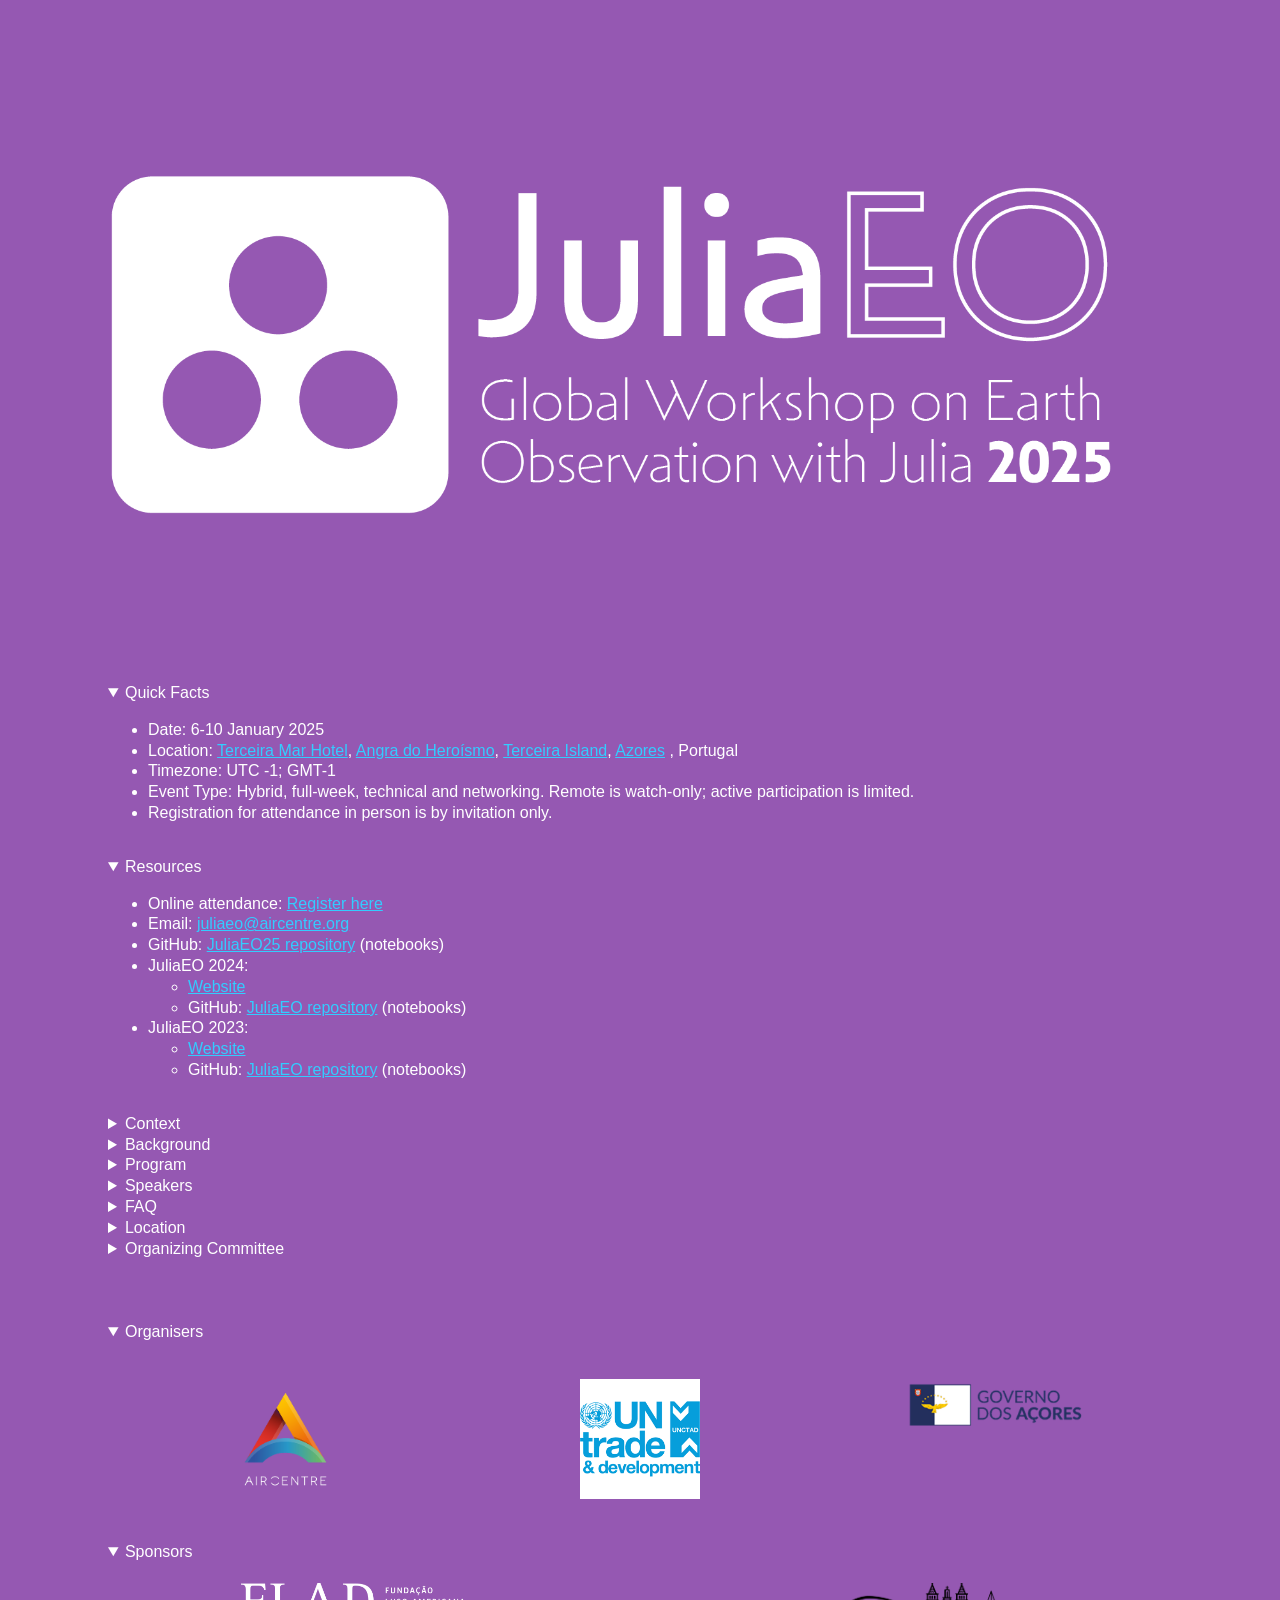
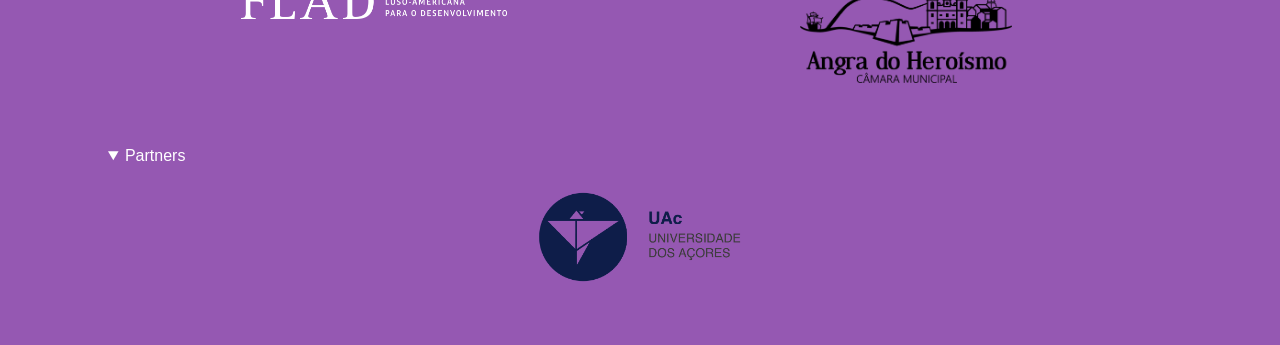
==== index.html @ 6df841ad "day1" ====
<!doctype html>
<html class="no-js" lang="">

<head>
    <meta charset="utf-8">
    <title>JuliaEO25</title>
    <meta name="description" content="JuliaEO25 - Global Workshop on Earth Observation With Julia">
    <meta name="viewport" content="width=device-width, initial-scale=1">

    <meta property="og:title" content="JuliaEO25">
    <meta property="og:type" content="">
    <meta property="og:url" content="https://aircentre.github.io/JuliaEO25/">
    <meta property="og:image" content="img/JuliaEOLogoNegativeOpaqueBorder.png">
    <!--
    <link rel="manifest" href="site.webmanifest">
    <link rel="apple-touch-icon" sizes="180x180" href="img/apple-touch-icon.png">
    <link rel="icon" type="image/png" sizes="32x32" href="img/favicon-32x32.png">
    <link rel="icon" type="image/png" sizes="16x16" href="img/favicon-16x16.png">
    <link rel="manifest" href="img/site.webmanifest">
    <link rel="mask-icon" href="img/safari-pinned-tab.svg" color="#355ccf">
    <link rel="shortcut icon" href="img/favicon.ico">
    <meta name="apple-mobile-web-app-title" content="JuliaEO">
    <meta name="application-name" content="JuliaEO">
    <meta name="msapplication-TileColor" content="#2d89ef">
    <meta name="msapplication-config" content="img/browserconfig.xml">
    <meta name="theme-color" content="#ffffff">
-->

<!--
    <link rel="apple-touch-icon" sizes="180x180" href="img/apple-touch-icon.png">
    <link rel="icon" type="image/png" sizes="32x32" href="img/favicon-32x32.png">
    <link rel="icon" type="image/png" sizes="194x194" href="img/favicon-194x194.png">
    <link rel="icon" type="image/png" sizes="192x192" href="img/android-chrome-192x192.png">
    <link rel="icon" type="image/png" sizes="16x16" href="img/favicon-16x16.png">
    <link rel="icon" href="https://aircentre.github.io/JuliaEO25/favicon.ico?v=2">


    <link rel="manifest" href="/site.webmanifest">
    <link rel="mask-icon" href="img/safari-pinned-tab.svg" color="#da532c">
    <meta name="msapplication-TileColor" content="#da532c">
    <meta name="msapplication-TileImage" content="/mstile-144x144.png">
    <meta name="theme-color" content="#ffffff">
-->

    <link rel="icon" type="image/png" href="img/favicon-48x48.png" sizes="48x48" />
    <link rel="icon" type="image/svg+xml" href="img/favicon.svg" />
    <link rel="shortcut icon" href="img/favicon.ico" />
    <link rel="apple-touch-icon" sizes="180x180" href="img/apple-touch-icon.png" />
    <meta name="apple-mobile-web-app-title" content="JuliaEO25" />
    <link rel="manifest" href="img/site.webmanifest" />



    <link rel="preconnect" href="https://fonts.googleapis.com">
    <link rel="preconnect" href="https://fonts.gstatic.com" crossorigin>

    <link href="bootstrap/css/theme.css" rel="stylesheet">
    <link rel="stylesheet" href="style.css">

</head>

<body>

    <article class="card">
        <div class="card__img" aria-label="JuliaEO" style="background-image: url(img/logo-juliaeo-25.png)"></div>
        <div class="card__content">
        </div>
    </article>

    <details open>
        <summary>
            Quick Facts
        </summary>
        <p>
        <div id="quickfacts" class="section level2">
            <ul>
                <li>Date: 6-10 January 2025</li>
                <li>Location: <a href="https://www.bensaudehotels.com/en/terceiramarhotel">Terceira Mar Hotel</a>,
                    <a href="https://www.exploreterceiraisland.com/en/roteiro/angra-today-and-in-bygone-days/">Angra do Heroísmo</a>,
                    <a href="https://exploreterceira.com">Terceira Island</a>,
                    <a href="https://en.wikipedia.org/wiki/Azores">Azores</a> , Portugal<br /></li>
                <li>Timezone: UTC -1; GMT-1</li>
                <li>Event Type: Hybrid, full-week, technical and networking. Remote is watch-only; active participation
                    is limited.</li>
                <li>Registration for attendance in person is by invitation only.</li>
            </ul>

            <hr>
        </div>
    </details>

    <details open>
        <summary>
            Resources
        </summary>
        <p>
        <div id="resources" class="section level2">
            <ul>
                <li>Online attendance: <a href="https://us02web.zoom.us/webinar/register/WN_Sdzvo_aNT9mdOlnKNWZfIA#/registration">Register here</a></li>
                <li>Email: <a href="mailto:juliaeo@aircentre.org" class="email">juliaeo@aircentre.org</a></li>
                <!--
                <li>Slack channel: <a href="https://julialang.slack.com/">julialang.slack.com</a>
                    juliaeo (Channel ID: juliaeo )</li>
                    -->
                <li>GitHub: <a href="https://github.com/AIRCentre/JuliaEO25/">JuliaEO25 repository</a> (notebooks)</li>
                <li>JuliaEO 2024: </li>
                <ul>
                    <li><a href="https://aircentre.github.io/JuliaEO24/">Website</a></li>
                    <li>GitHub: <a href="https://github.com/AIRCentre/JuliaEO24/">JuliaEO repository</a> (notebooks)
                    </li>
                </ul>

                <li>JuliaEO 2023: </li>
                <ul>
                    <li><a href="https://aircentre.github.io/JuliaEO/">Website</a></li>
                    <li>GitHub: <a href="https://github.com/AIRCentre/JuliaEO/">JuliaEO repository</a> (notebooks)
                    </li>
                </ul>
            <!--
                <li>Datasets: <a
                    href="https:">Google Drive</a>
                (Please download before the workshop)</li>


                <li>
                    <div><a href="https://calendar.google.com/calendar/u/0?cid=Y181OGQ3NmUzMzAwNzkzN2JkYzg4ZDVhNmZjZjMyMTBjY2RjNmFhYzNjODM4NTJlOWRmYTE5NzQwOTRmMmQ2YjU0QGdyb3VwLmNhbGVuZGFyLmdvb2dsZS5jb20"
                            target="_blank" rel="noopener noreferrer">Subscribe to the workshop calendar</a></div> 
                </li> 
            -->
            </ul>
            <hr>
        </div>
    </details>

    <details close>
        <summary>
            Context
        </summary>
        <p>
        <div id="context" class="section level2">
            <p>
                The training workshop jointly organized by the Atlantic International Research Centre (AIR Centre) and
                the United Nations Conference on Trade (UNCTAD) and Development aims at developing the computer
                programming skills of those working on Earth Observation, including the members of the <a
                    href="https://www.aircentre.org"></a> and other laboratories.</p>

            <p>To stimulate collaboration beyond the training, the workshop is in
                person (full week). However, due to the high level of interest, remote participation is also possible.
                Remote participants will be able to watch the sessions live. Remote active participation is possible
                but limited to text chat.
            </p>
            <p>The topics covered include acquisition, processing, visualisation,
                and classification of Earth Observation data, using the <a href="https://julialang.org/">Julia
                    programming
                    language</a>.</p>
            <p>The training workshop will emphasize practical activities including
                the use of datasets, libraries/packages, automated workflows,
                Artificial Intelligence (AI), and classification algorithms.
                Theory-oriented sessions will introduce the concepts and hands-on
                activities.</p>
            </p>
    </details>
    <details close>
        <summary>
            Background
        </summary>
        <p>
            </div>
        <div id="background" class="section level2">
            <p>The open-source Julia language is relatively recent. It was created
                at the <a href="https://www.mit.edu">Massachusetts Institute of
                    Technology (MIT)</a>, first released in 2012, and reached the v1.0
                milestone in 2018. Julia has a vocation for high-performance scientific
                computing, making it today’s ideal choice to work on resource-intensive
                datasets such as the Earth Observation ones.</p>
            <p>Mutual benefits expected to arise from the collaboration of the AIR
                Centre and the Julia community include:</p>
            <ul>
                <li>Capacity building for invited institutions.</li>
                <li>Create collaboration opportunities between the participants and
                    speakers.</li>
                <li>Create the potential to extend the Portuguese contribution to the
                    scientific community.</li>
                <li>Bringing together the two communities around Julia: developers and
                    end-users.</li>
                <li>Opening new avenues for collaboration on both software and
                    science.</li>
                <li>Contributing to strengthening the open source / science
                    community.</li>
                <li>Creating an axis of collaboration to study the Azores region using
                    Earth Observation, numerical models, and data products.</li>
                <li>Finding new prospective contributors to Julia packages; helping
                    developers build up their user community; identifying needs and desired
                    new features.</li>
                <li>Providing additional exposure for the products and activity of the
                    AIR Centre; via US and EU growing Julia communities.</li>
            </ul>
            </p>
    </details>
    <details close>
        <summary>
            Program
        </summary>
        <p>
            </div>
        <div id="program" class="section level2">
            <p>The workshop will encompass different levels of expertise, from
                beginner to advanced, with a focus on Earth Observation concepts and
                programming skills.</p>
                <ul>
                <li>
                    <p><b>Plenary sessions</b> - Cross-disciplinary training
                        focused on theory and high-level concepts. These include the
                        presentation of novel EO datasets i.e. satellite data, ocean models, and
                        model products; processing &amp; visualization techniques as well as
                        available tools and packages. The first goal is to learn about new
                        datasets and sources, libraries, packages, techniques, and
                        implementation details. A secondary aim of this module is to identify
                        gaps in the EO domain and opportunities to close those gaps using the
                        Julia programming language.</p>
                </li>
                <li>
                    <p><b>Hands-on sessions</b> - The modules will focus on
                        concrete goals in data acquisition, processing &amp; visualization
                        techniques for example. They are designed to bridge between concepts and
                        real-life applications through extended tutorials. Participants will get an
                        introduction, through these tutorials, to performing common geospatial
                        tasks using Julia geospatial tools and common geospatial libraries and
                        packages.</p>
                </li>
                <li>
                    <p><b>Hackathons</b> - Session that brings together
                        Julia developers to enhance
                        collaboration on EO applications and software development. The goal is
                        to organize the last module of the day in the common room and enable
                        everyone to work on intermediate &amp; advanced level aspects according
                        to their specific interests.</p>
                </li>
                <li>
                    <p><b>Expert hour</b> - Experts remain in the room for informal
                        conversations and discussions with the presencial participants.</p>
                </li>
            </ul>

            <b>Program</b>

            <p><em>Please be aware that online sessions will not be available on Friday, as this day is specifically designed for in-person participation.</em></p>

            <div id="day-1-06.01.2025" class="section level3">
                <h3>Day 1 - Monday 06.01.2025</h3>
                <p>Timezone: UTC -1; GMT-1</p>
                <p><b>09:00 – 9:15</b> Welcome speech and program presentation.
                    <em>Mr. Joao Pinelo </em>
                </p>
                <p><b>09:15 – 9:50</b> Project Closure. “Harnessing Space Technological Applications in Sustainable Urban Development”. </p>
                        <em> Ms. Eugenia Nunez, United Nations Conference for Trade and Development (UNCTAD)</em></li>
                    <p>
                        <li><em> Mr. Fábio Hochleitner,  Laboratory of Computational Methods in Engineering (LAMCE), </em></li>
                    <p>
                        <li><em> Ms. Daniela Marinho,  Laboratory of Computational Methods in Engineering (LAMCE), </em></li>
                    <p>
                        <li><em> Ms. Nale Mudau, Electricity Supply Commission (ESKOM)</em></li>
                    </p>
                        <li><em> Ms. Silindile Mhlongo, Electricity Supply Commission (ESKOM)</em></li>
                </p>
            </p>
            <li><em> Mr. João Pinelo, Atlantic International Research Centre (AIR Centre)</em></li>
    </p>
                </ul>
                <p><b>09:50 – 10:00</b> University of the Azores (UAç).
                    <em> Mr. Artur Gil, Vice-Rector for Science, Innovation and Knowledge Transfer</em>
                </p>
                <p><b>10:00 – 10:20</b> Coffee break.</p>
                <p><b>10:20 – 10:30</b> UTAustin Portugal Program.
                    <em> Mr. Marco Bravo, Co-Principal Investigator and Executive Director at UT Austin</em>
                </p>
                <p><b>10:30 – 11:00</b> Opportunities and Challenges for Data Science.
                    <em> Mr. Joao Pinelo </em>
                </p>
                <p><b>11:00 – 11:30</b> Internal Waves Service.
                    <em> Ms. Adriana Ferreira, Mr. Iúri Diogo & Mr. João Gonçalves </em>
                </p>
                <p><b>11:30 – 12:00</b> Real-time Alert Systems in Julia.
                    <em> Ms. Iga Szczesniak </em>
                </p>
                <p><b>12:00 – 13:00</b> Lunch break.</p>
                <p><b>13:00 – 13:30</b> JuliaGeo Updates.
                    <em> Mr.  Anshul Singhvi</em>
                </p>
                <p><b>13:30 – 14:00</b> The state of Raster data in Julia
                    <em> Mr. Rafael Schouten</em>
                </p>
                <p><b>14:00 – 15:00</b> Updates to the GeoRegions.jl Package and Future Plans for the GeoRegions Ecosystem.
                    <em> Mr. Nathanael Wong</em>
                </p>
                <p><b>15:00 – 16:00</b> Data Cubes in Julia.
                    <em> Mr. Felix Cremer</em>
                </p>
                <p><b>16:00 – 17:00</b> Expert hour.</p>
                </p>
                <p><b>18:00 – 20:00</b> Networking Cocktail.</p>
            </p>
                <hr />
            </div>
            <div id="day-2-7.01.2025" class="section level3">
                <h3>Day 2 - Tuesday 7.01.2025</h3>
                <p>Timezone: UTC -1; GMT-1</p>
                <p><b>09:00 – 9:45</b> Cloud-optimized File Formats.
                    <em>Mr. Maarten Pronk</em>
                </p>
                <p><b>09:45 – 10:05</b> Coffee break.</p>
                <p><b>10:05 – 11:00</b> Going big with large EO dataset I/O. <em> Mr. Anshul Singhvi</em> </p>
                <p><b>11:00 – 12:00</b> Geomorphometry.jl. <em> Mr. Maarten Pronk</em> </p>
                <p><b>12:00 – 13:00</b> Lunch break.</p>
                <p><b>13:00 – 13:45</b> dJUICE a Julia implementation of the Ice-Sheet and Sea-level System Model. <em> Mr. Eigil Lippert</em> </p>
                <p><b>13:45 – 14:45</b> Imaging Radar data interpretation and analysis for Earth Science Studies. <em> Ms. Jingyi "Ann" Chen</em> </p>
                <p><b>14:45 – 15:40</b> Deriving knowledge from satellite data: A Julian perspective <em> Mr. Alex Gardner </em> </p>
                <p><b>15:40 – 16:00</b> Coffee break.</p>
                <p><b>16:00 – 17:00</b> Expert hour.</p>
                <!--
                    <p><b>19:30</b> Opening dinner (Castelhino Restaurant) <a
                        href="https://goo.gl/maps/WHFD1pfjYjkiyjrbA">Location</a></p>
                -->
                <hr />
            </div>
            <div id="day-3-8.01.2025" class="section level3">
                <h3>Day 3 – Wednesday 8.01.2025</h3>
                <p>Timezone: UTC -1; GMT-1</p>
                <p><b>09:00 – 9:45</b> An Introduction to Surrogate Models.
                    <em> Mr. Anas Abdelrehim </em>
                </p>
                <p><b>09:45 – 10:05</b> Coffee break.</p>
                <p><b>10:05 – 12:00</b> A Hands-on Introduction to Applied Scientific Machine Learning. <em> Mr. Chris Rackauckas </em></p>
                <p><b>12:00 – 13:00</b> Lunch break.</p>
                <p><b>13:00 – 17:00</b> Spontaneous group activities.</p>
                <hr />
            </div>
            <div id="day-4-9.01.2025" class="section level3">
                <h3>Day 4 – Thursday 9.01.2025</h3>
                <p>Timezone: UTC -1; GMT-1</p>
                <p><b>09:00 – 9:45</b> Ocean Modeling Trends and Data Driven Modeling with Julia <em> Mr. Gaël Forget </em></p>
                <p><b>09:45 – 10:05</b> Coffee break.</p>
                <p><b>10:05 – 10:45</b> Training denoising diffusion models on incomplete satellite data in Julia with Flux.jl <em> Mr. Alexander Barth </em> </p>
                <p><b>10:45 – 11:25</b> Realistic Ocean Simulations in Pure Julia with ClimaOcean.jl <em> Mr. Simone Silvestri </em> </p>
                <p><b>11:25 – 12:00</b> Composable Ocean Modelling with ClimateModels.jl, MITgcm.jl, and Climatology.jl <em> Mr. Gaël Forget </em> </p>
                <p><b>12:00 – 13:00</b> Lunch break.</p>
                <p><b>13:00 – 13:50</b> Hands-on Session on Regional Ocean Modelling via ROMS.jl <em> Mr. Alexander Barth </em> </p>
                <p><b>13:50 – 14:40</b> Hands-on Session with Oceananigans.jl and ClimaOcean.jl <em> Mr. Simone Silvestri </em> </p>
                <p><b>14:40 – 15:30</b> Hands-on Session on Tracking Ocean Currents with OceanRobots.jl, MeshArrays.jl, and Drifters.jl <em> Mr. Gaël Forget </em> </p>
                <p><b>15:40 – 16:00</b> Coffee break. </p>
                <p><b>16:00 – 16:20</b> Round Table <em> Mr. Gaël Forget </em> </p>
                <p><b>16:20 – 16:25</b> JuliaEO25 Closure of Online Sessions. <em> Mr. Joao Pinelo </em></p>
                <p><b>16:25 – 17:00</b> Expert hour. </p>
                <hr />
            </div>
            <div id="day-5-10.01.2025" class="section level3">
                <h3>Day 5 – Friday 10.01.2025 (In-person only)</h3>
                <p>Timezone: UTC -1; GMT-1</p>
                <p><b>09:00 – 09:45</b> Hackathon Session One:Building a Surrogate Model from SpeedyWeather.jl  <em> Mr. Chris Rackauckas & 
                    Mr. Milan Klower </em></p>
                <p><b>09:45 – 10:05</b> Coffee break.</p>
                <p><b>10:05 – 11:00</b> Hackathon Session One (continued). <em> Mr. Chris Rackauckas & Mr. Alex Gardner </em></p>
                <p><b>11:00 – 12:00</b> Hackathon Session Two: ICESat-2 data Exploration <em> Mr. Chris
                    Rackauckas & Mr. Alex Gardner</em></p>
                <p><b>12:00 – 13:00</b> Farewell lunch.</p>
                <p><b>13:00 – 15:30</b> Hackathon Session Two (continued). <em> Mr. Chris Rackauckas & Mr. Alex Gardner</em></p>
                <p><b>15:30 – 15:55</b> JuliaEO25 Farewell Speech. <em> Mr. Joao Pinelo </em></p>
                <p><b>15:45 – 17:00</b> Hacked a ton: week's spontaneous outcomes.</p>

    </details>
    <details close>
        <summary>
            Speakers
        </summary>
        <p>
            </div>
            </div>
        <div id="speakers-bio" class="section level2">
            <p>The following speakers have been selected from the Julia community to
                participate in this training event. The speakers involve a mix of
                seasoned and young/aspiring scientists. The selection was based on the
                level of skill and commitment demonstrated, with contributions to the EO
                software packages which are most needed for AIR Centre’s current work
                and future development.</p>
            <p>Additionally, there are a small group of scientists from the AIR Centre or related to its activities.</p>
            <br>
            <h3>Confirmed Speakers (alphabetically) </h3>
        </div>
<!--
        <div id="adriano-lima" class="section level2">
            <h2>Adriano Lima</h2>
            <img src="img/Adriano_Lima.jpg" alt="Adriano" style="height:150px;">
            <p>Adriano Lima is Senior Project Officer and MBON Scientific Programmer at the Air Centre. He holds a Ph.D.
                in Civil Engineering with emphasis on environmental hydraulics from Hokkaido University, Japan. He has
                experience working as assistant professor, principal researcher and team manager, with focus on
                computational fluid dynamics, data science, aquaculture and multiple sectors of the blue economy.</p>
            <ul>
                <li><a href="https://www.aircentre.org/adriano-lima/">Profile</a></li>
            </ul>
        </div>
 -->
        <div id="adriana-ferreira" class="section level2">
            <h2>Adriana Ferreira</h2>
            <img src="img/AdrianaFerreira.jpeg" alt="Adriana Ferreira" style="height:150px;">
            <p>Adriana Ferreira recently joined the AIR Centre as a Project Developer, following the completion 
                of her PhD in Surveying Engineering at the Faculty of Sciences, University of Porto.
                Her work has primarily focused on ocean applications, with particular expertise in submesoscale processes,
                such as short-period internal waves. Adriana’s research combines satellite observations, in situ data, 
                oceanographic models, and, more recently, machine learning techniques to advance understanding in this field.
            </p>
        <ul>
            <li><a href="https://www.linkedin.com/in/adriana-m-santos-ferreira-17ab8a258/">LinkedIn</a></li>
            <li><a href="https://orcid.org/0000-0002-5704-6021">ORCID</a></li>
        </ul>
        </div>

        <div id="alexander-barth" class="section level2">
            <h2>Alexander Barth</h2>
            <img src="img/Alexander_Barth.jpg" alt="Alexander Barth" style="height:150px;">
            <p>Alexander Barth is an associate professor at the GeoHydrodynamics and Environment Research 
                (GHER) group, of the University of Liège (Belgium). He obtained his PhD in 2004 at the 
                University of Liège on data assimilation in nested ocean models. After his post-doc at the 
                College of Marine Science of the University of South Florida, he worked on variational 
                interpolation with DIVA and DIVAnd and he is principal investigator of several European 
                projects aiming to apply and improve these tools for generating climatologies based on in 
                situ observations. Recently he also investigated the use of machine learning techniques with 
                ocean remote sensing data.</p>
            <ul>
                <li><a href="https://github.com/Alexander-Barth/">GitHub</a></li>
                <li><a href="https://orcid.org/0000-0003-2952-5997">ORCID</a></li>
            </ul>
        </div>

        <div id="alex-gardner" class="section level2">
            <h2>Alex Gardner</h2>
            <img src="img/Alex_Gardner.jpeg" alt= "Alex Gardner" style="height:150px;">
            <p>Alex is a Research Scientist in JPL’s Sea Level And Ice Group. He studies the Earth's cryosphere 
                (frozen Earth) with a particular focus on glaciers and ice sheets and their impacts on sea level 
                rise and water resources. He is most interested in how glaciers respond to natural and human 
                induced forcing and the implications for our future. Alex is a member of NASA's ICESat-2, NISAR, 
                GRACE, Surface Topography and Vegetation, Surface Deformation and Change, and Sea Level Change Science Teams. 
                He is also involved with many novel initiatives to measure ice on Earth, and elsewhere, including the use of 
                snake-like robots (EELS) to look for life under Enceladus’ icy shell. Alex is also PI of the ITS_LIVE NASA 
                MEaSUREs initiative.</p>
            <ul>
                <li><a href="https://www.linkedin.com/in/alex-s-gardner/">LinkedIn</a></li>
                <li><a href="https://github.com/alex-s-gardner/ItsLive.jl">GitHub</a></li>
                <li><a href="https://orcid.org/0000-0002-8394-8889">ORCID</a></li>
            </ul>
        </div>

        <div id="anas-abdelrehim" class="section level2">
            <h2>Anas Abdelrehim</h2>
            <img src="" alt="Anas Abdelrehim" style="height:150px;">
            <p>Anas Abdelrehim is a machine learning engineer specializing in applying AI to engineering systems. 
                As the technical lead for JuliaSim AI, he focuses on developing and productionizing algorithm. 
                for surrogate generation, digital twins, and model discovery, with a priority on safety and reliability 
                in real-world and critical systems. Anas has developed scalable pipelines that enable engineers to build digital
                twins for complex systems, which are then used in global optimization and calibration routines, and automated model 
                discovery tools for identifying missing dynamics in physical models. 
            <p> He recently presented at JuliaCon 2024 on applying CI/CD workflows to machine learning model development within the 
                 Julia ecosystem, introducing techniques to streamline experimentation and enhance model tracking. 
                 Anas is also an author of <i> Scientific Machine Learning (SciML) Surrogates for Industry, Part 1: The Guiding 
                 Questions</i>, a publication that sets the groundwork for understanding surrogates—their usefulness, utility, 
                 and why they represent next-generation technology for engineers and scientists alike.
            <ul>
                <li><a href="https://github.com/AnasAbdelR">GitHub</a></li>
            </ul>
        </div>
<!--
        <div id="andrea-giusti" class="section level2">
            <h2>Andrea Giusti</h2>
            <img src="img/Andrea_Giusti.jpeg" alt="Andrea Giusti" style="height:150px;">
            <p>Andrea Giusti is a Project Developer in the AIR Centre, supporting the execution of 
                technical activities of the Earth Observation Laboratory related to the analysis of remote 
                sensing data, design of geospatial workflows, including results dissemination and outreach activities. 
                He holds a master’s degree in Environmental Engineering from the University of Bologna. Previously, 
                he collaborated within the United Nations Satellite Centre (UNOSAT) as GIS Analyst.</p>
            <ul>
                <li><a href="https://www.google.com/url?sa=t&rct=j&q=&esrc=s&source=web&cd=&cad=rja&uact=8&ved=2ahUKEwjDqfaKgZ6DAxXSUaQEHearDsoQFnoECA0QAQ&url=https%3A%2F%2Fpt.linkedin.com%2Fin%2Fandreagiusti91&usg=AOvVaw0y9PRORiuTEKYBN4TDY7fz&opi=89978449">LinkedIn</a></li>
            </ul>
        </div>
    -->
        <div id="anshul-singhvi" class="section level2">
            <h2>Anshul Singhvi</h2>
            <img src="img/AnshulSinghvi.jpeg" alt="Anshul Singhvi" style="height:150px;">
            <p>Contributor to the Makie.jl data visualization library and the author of its geospatial extension GeoMakie,jl. 
                Also an author of the GeometryOps.jl package for 2D geographic geometry processing, and contributor to many 
                other packages in the JuliaGeo ecosystem.  Interested in geospatial problems and how principles from other 
                fields can be applied to solve them!</p>
            <ul>
                <li><a href="https://www.linkedin.com/in/anshulsinghvi/">LinkedIn</a></li>
                <li><a href="https://orcid.org/0000-0001-6055-1291">ORCID</a></li>
                <li><a href="https://github.com/asinghvi17">GitHub</a></li>
            </ul>
        </div>

        <!--
        <div id="andre-valente" class="section level2">
            <h2>André Valente</h2>
            <img src="img/Andre_Valente.jpg" alt="André Valente" style="height:150px;">
            <p>Andre Valente is a physical oceanographer interested in satellite remote sensing applications. He
                specializes in the integration of satellite, model and in-situ data, for applications such as the study
                of ocean climate variability and physical-biological interactions . He holds a PhD in Environmental
                Sciences from the University of Azores and a Degree in Geophysical Sciences from the University of
                Lisbon. He is currently woking at the Earth Observation Lab of the AIR Centre and previously worked at
                the University of Lisbon, where he was team member of several projects, such as the recent ESA
                Ocean-Colour Climate Change Initiative.</p>
            <ul>
                <li><a href="https://orcid.org/0000-0002-8789-7038">ORCID</a></li>
            </ul>
        </div>
        -->
        <div id="chris-rackauckas" class="section level2">
            <h2>Chris Rackauckas</h2>
            <img src="img/Chris_Rackauckas.png" alt="Chris Rackauckas" style="height:150px;">
            <p>Research Affiliate and Co-PI of the Julia Lab at the Massachusetts Institute of Technology
                Director of Modeling and Simulation at Julia Computing and Creator / Lead Developer of JuliaSim
                Director of Scientific Research at Pumas-AI and Creator / Lead Developer of Pumas
                Lead Developer of the SciML Open Source Software Organization.</p>
            <ul>
                <li><a href="https://github.com/ChrisRackauckas">GitHub</a></li>
                <li><a href="https://chrisrackauckas.com">Website</a></li>
                <li><a href="https://twitter.com/chrisrackauckas">X Twitter</a></li>


            </ul>
        </div>
        
        <div id="eigil-yuichi-hyldgaard-lippert" class="section level2">
            <h2>Eigil Yuichi Hyldgaard Lippert</h2>
            <img src="img/Eigil_Lippert.jpg" alt="Eigil Lippert" style="height:150px;">
            <p>Eigil Lippert is currently pursuing a Ph.d. in Numerical Glaciology in 
                which he is working with a reconstruction of the Greenland ice sheet 
                and its glaciers, going back to the last little ice age. This work 
                is mostly centred around finite element modelling of glaciers and trying 
                to understand their main drivers and dynamics.</p>
            <p>Before this, he did a master’s degree in engineering, focused on earth
                observation data, large-scale physics, and machine learning. He was
                involved in satellite observation and analysis and developed a method
                for synthesizing landslides in the InSAR coherence domain and building
                an algorithm that could detect these signatures in real-world SAR
                Coherence data. He also developed an InSAR coherence processor in Julia
                which could process SLC data and create interferograms and coherence
                estimates. He is currently in the process of porting this work into an
                open-source library, together with 3 other people.</p>
            <ul>
                <li><a href="https://www.linkedin.com/in/eigil-lippert/">LinkedIn</a></li>
                <li><a href="https://github.com/eyhl">GitHub</a></li>
                <li><a href="https://orcid.org/0000-0002-8234-5584">ORCID</a></li>
            </ul>
        </div>
        


<!--
        <div id="emanuel-castanho" class="section level2">
            <h2>Emanuel Castanho</h2>
            <img src="img/Emanuel_Castanho.jpg" alt="Emanuel Castanho" style="height:150px;">
            <p>Emanuel holds a master’s degree in Aeronautical Engineering from the University of Beira Interior (UBI), 
                Portugal. Currently, he works at the EO Lab (AIR Centre) as a Project Developer in projects of national 
                and European scope. His specialization is EO data applications across ocean science domains, with a special 
                focus on advanced machine learning techniques applied to satellite optical data to detect marine pollution. 
                He is also involved in operation phases of new satellite missions, including use case definition according 
                to stakeholder needs.</p>
            <ul>
                <li><a href="https://github.com/EmanuelCastanho">GitHub</a></li>
            </ul>
        </div>

        <div id="francisco-campuzano" class="section level2">
            <h2>Francisco Campuzano</h2>
            <img src="img/Francisco_Campuzano.jpeg" alt="Francisco Campuzano" style="height:150px;">
            <p>Francisco Campuzano is an oceanographer and numerical modeller at +ATLANTIC CoLAB. He was formed in the 
                University of Las Palmas de Gran Canaria (Spain) and holds a PhD in Environmental Engineering from 
                Instituto Superior Técnico (Portugal) and an M.Sc. in Estuarine and Coastal Management and Science 
                from the University of Hull (U.K.). He was involved in more than 20 European and national research projects. 
                He is co-chairing the ICES WGOOFE WG and a member of three EuroGOOS Working Groups: IBI-ROOS, MONGOOS and Coastal. 
                He is a member of Copernicus Marine Service Champion User Advisory Group (CUAG) and member of several UN Ocean 
                Decade actions including EMODnet4OD-CIG and steering committee member in CoastPredict and Ocean Prediction DCC. 
                He also participates in OSPAR ICG-EMO WG. He leads the EMODnet physics river node for providing near real time river data. 
                In recent times, he was involved in the development of oceanographic operational systems linking watersheds, estuaries 
                and the open ocean (Brito et al., 2015; Campuzano et al., 2016; Campuzano, 2018). He has led several European projects 
                of operational oceanography and environmental management (e.g., Atlantic Area iFADO & CMEMS-LAMBDA) and is the 
                author/co-author of 26 scientific papers and 16 book chapters.</p>
            <ul>
                <li><a href="https://www.google.com/url?sa=t&rct=j&q=&esrc=s&source=web&cd=&cad=rja&uact=8&ved=2ahUKEwji9-Hn6I6DAxU3U6QEHd2tAPYQFnoECBAQAQ&url=https%3A%2F%2Fpt.linkedin.com%2Fin%2Fcampuzanofj&usg=AOvVaw35Cu5-pCqed1AgH3of-QRd&opi=89978449">LinkedIn</a></li>
            </ul>
        </div>
-->
        <!--
        <div id="fabian-gans" class="section level2">
            <h2>Fabian Gans</h2>
            <ul>
                <li><a href="https://github.com/meggart">GitHub</a></li>
            </ul>
        </div>
-->        
        <div id="felix-cremer" class="section level2">
            <h2>Felix Cremer</h2>
            <img src="img/Felix _Cremer.jpeg" alt="Felix Cremer" style="height:150px;">
            <p>Felix Cremer received his diploma in mathematics from the University
                of Leipzig in 2014. In 2016 he started his PhD study on time series
                analysis of hypertemporal Sentinel-1 radar data.<br />
                He is interested in the use of irregular time series tools on Synthetic
                Aperture Radar data to derive more robust information from these data
                sets.<br />
                He worked on the development of deforestation mapping algorithms and on
                flood mapping in the amazon using Sentinel-1 data.<br />
                He currently works at the Max-Planck-Institute for Biogeochemistry on
                the development of the JuliaDataCubes ecosystem in the scope of the <a
                    href="www.nfdi4earth.de">NFDI4Earth</a>
                project. The JuliaDataCubes
                organisation provides easy to use interfaces for the use of multi
                dimensional raster data.</p>
            <ul>
                <li><a href="https://github.com/felixcremer">GitHub</a></li>
                <li><a href="https://orcid.org/0000-0001-8659-4361">ORCID</a></li>
            </ul>
        </div>
        <!--
        <div id="frank-muller-karger" class="section level2">
            <h2>Frank Muller-Karger</h2>
            <img src="img/Frank-Muller-Karger.jpg" alt="Frank Muller-Karger" style="height:150px;">
            <p>Frank Muller-Karger is a biological oceanographer (Professor) at the College of Marine Science,
                University of South Florida. Muller-Karger conducts research on how marine ecosystems change in time. He
                uses
                time series of observations collected by traditional oceanographic methods and by satellite sensors to
                study changes in water quality, primary production, and biodiversity in coastal and marine environments.
                This research helps in understanding how large-scale phenomena, like climate change or other
                disturbances, affect ecosystems including people.<br />
                The focus of his present work is to assess the
                importance of continental margins, including areas of upwelling, river discharge, and coral reefs in the
                global carbon budget. Muller-Karger combines the observations from different satellites to measure ocean
                color, sea surface temperature, winds, salinity and sea surface elevation and how these change. He uses
                field-based time series to measure the vertical structure of plankton and how particles settle in the
                ocean. Much of this work focuses on improving methods to measure the diversity of phytoplankton using
                remote sensing.<br />
                Muller-Karger has worked hand-in-hand with K-12 teachers and students and the public to showcase these
                new technologies and to highlight the importance of the ocean in our daily lives. He has a keen interest
                in linking science and education, and in addressing the problem of under-representation of minorities in
                scientific research programs. Muller-Karger was appointed by President George W. Bush to serve on the
                U.S. Commission on Ocean Policy in 2001. In 2005, he was appointed to the Ocean Studies Board of the
                National Research Council/National Academies. He previously received the NASA Jet Propulsion Laboratory
                Award for Outstanding Contributions and the NASA Administrator Award for Exceptional Contribution and
                Service for supporting development of satellite technologies for ocean observation. From August
                2007-August 2009 he served as Dean of the School for Marine Science and Technology (SMAST) at the
                University of Massachusetts Dartmouth. He has B.S., M.S. and Ph.D. degrees in marine science and a
                Masters degree in management, and has authored or co-authored over 120 scientific publications.
            </p>
            <ul>
                <li><a
                        href="https://www.usf.edu/marine-science/faculty/faculty-directory/biological-oceanography/frank-muller-karger.aspx">Profile</a>
                </li>
                <li><a href="https://orcid.org/0000-0003-3159-5011">ORCID</a></li>
            </ul>
        </div>
    -->
        <div id="gaël-forget" class="section level2">
            <h2>Gaël Forget</h2>
            <img src="img/Gael_Forget.JPG" alt="Gael Forget" style="height:150px;">
            <p>Currently works as a research scientist at the Massachusetts
                Institute of Technology (MIT) in the Department of Earth, Atmospheric
                and Planetary Sciences. Research interests and expertise include ocean
                modeling, insitu and satellite observations, ocean physics and 
                marine ecosystems, climate change, climatology, and inverse estimation 
                in general (incl. data assimilation, AI/ML, differentiable programming). 
                Creator and leader of the JuliaOcean and JuliaClimate organizations. Lead
                developer of a series of Julia packages focused on ocean and climate
                science. These include MeshArrays.jl (JuliaCon18), ClimateModels.jl
                and MITgcm.jl (JuliaCon21, JuliaCon23), Drifters.jl and OceanRobots.jl 
                (JuliaCon21, JuliaCon23).</p>
            <ul>
                <li><a href="https://github.com/gaelforget">GitHub</a></li>
                <li><a href="https://twitter.com/GaelForget">Twitter</a></li>
                <li><a href="https://orcid.org/0000-0002-4234-056X">ORCID</a></li>
            </ul>
        </div>
        
        <div id="iga-szczesniak" class="section level2">
            <h2>Iga Szczesniak</h2>
            <img src="img/Iga_Szczesniak.png" alt="Iga Szczesniak" style="height:150px;">
            <p>Iga recently joined the European Space Agency (ESA) as a Space Innovation Engineer. 
                She holds a master’s degree in Geoinformatics, Photogrammetry, and Remote Sensing obtained 
                from the University of Science and Technology in Cracow. Before joining ESA, Iga worked as a Project
                 Developer at the Earth Observation Laboratory of the AIR Centre. Iga is involved in the implementation of projects 
                using Earth Observation data and the Internet of Things, as well as the Julia programming language. 
                Furthermore, she is interested in the commercialization of technology and sustainable development. 
                Currently, she is pursuing a master's program in space entrepreneurship at the 
                European Institute for Innovation and Sustainability.</p>
            <ul>
                <li><a href="https://www.linkedin.com/in/iga-szczesniak">LinkedIn</a></li>
                <li><a href="https://github.com/igaszczesniak">GitHub</a></li>
                <li><a href="https://twitter.com/Igahalo">X Twitter</a></li>
            </ul>
        </div>

        <div id="iuri-diogo" class="section level2">
            <h2>Iúri Diogo</h2>
            <img src="img/Iuri_Diogo.png" alt="Iúri Diogo" style="height:150px;">
            <p>Iúri holds a MSc in Geographic Information Systems and Spatial Modeling from the Institute of Geography 
                and Spatial Planning (IGOT-UL). He is currently an intern at the AIR Centre, where he focuses on the
                use of deep learning and the Julia programming language to develop artificial intelligence algorithms.</p>
            <ul>
                <li><a href="https://www.linkedin.com/in/i%C3%BAri-diogo-121aa62b5/?originalSubdomain=pt">LinkedIn</a></li>
            </ul>
        </div>
    <!--
        <div id="indra-books" class="section level2">
            <h2>Indra A. Books</h2>
            <img src="img/Indra_Books.jpg" alt="Indra Books" style="height:150px;">
            <p>With 25 years of experience in both the public and private sectors, Indra has 
                a passion for working with organizations to effect meaningful, goal-oriented 
                change resulting in high-performing and inclusive team culture. She works to shift 
                the focus in organizations to investments in culture, people, and mindset and from 
                short-term process concerns to long-term outcomes.</p>
            <ul>
                <li><a href="https://www.linkedin.com/in/indrabooks/">LinkedIn</a></li>
                <li><a href="https://www.agilityforall.com">Website</a></li>
            </ul>
        </div>
    -->
    <!--
        <div id="joaquim-luis" class="section level2">
            <h2>Joaquim Luís</h2>
            <img src="img/Joaquim_Luis.jpg" alt="Joaquim Luís" style="height:150px;">
            <p>Joaquim Luis obtained his PhD in Geophysics in 1996, IPGP, France. He is 
                currently an Auxiliary Professor at the University of Algarve. His research 
                interests include Marine Geophysics, namely North Atlantic marine magnetic 
                compilation, plate kinematics, tsunami modeling and scientific programming 
                writing and development of visualization tools. He is a core developer of 
                the Generic Mapping Tools since 2008, co-author of the GMTMEX (GMT MATLAB interface) 
                and NSWING a tsunami modeling tool in C; and author of the Mirone (a MATLAB GMT GUI for Windows) 
                and the Julia GMT.jl & RemoteS.jl packages.</p>
            <ul>
            -->
        
            <div id="jingyi-'ann'-chen" class="section level2">
                <h2>Jingyi "Ann" Chen</h2>
                <img src="img/Jingyi_Ann_Chen.jpg" alt="Jingyi 'Ann' Chen" style="height:150px;">
                <p>Ann Chen has more than 15 years of experience in SAR/InSAR algorithm design for earth 
                    system science applications. In 2017, she joined the Department of Aerospace Engineering 
                    and Engineering Mechanics at The University of Texas at Austin. Since 2018, she has also
                    served as a faculty member (by courtesy) in the Department of Geological Sciences at UT 
                    Austin. She currently leads the Radar Interferometry Group housed in the Center for Space 
                    Research. Her group focuses on the development of new satellites, and especially 
                    interferometric Synthetic Aperture Radar (InSAR) techniques, for studying natural and induced 
                    seismicity, groundwater resources, natural disasters, and permafrost hydrology and carbon
                    storage. She is a senior member of IEEE.</p>
                <ul>
                    <li><a href="https://www.ae.utexas.edu/people/faculty/faculty-directory/chen">Website</a></li>
                </ul>
        <div id="joao-goncalves" class="section level2">
            <h2>João Gonçalves</h2>
            <img src="img/joao_goncalves.png" alt="João Gonçalves" style="height:150px;">
            <p>João Gonçalves is a tech enthusiast with over a decade of hands-on experience in software engineering and IT ops.
                A Linux power user, network tinkerer, and software craftsman, he loves nothing more than diving into complex
                systems and making them run smoother, faster, and smarter. Currently at AIR Centre, João is immersed in the exciting 
                world of high-performance computing (HPC), where he maintains a cutting-edge HPC datacenter,  
                develops innovative software solutions and contributes to impactful projects.
                </p>
            <ul>
                <li><a href="https://www.linkedin.com/in/joaomgon/">LinkedIn</a></li>
                <li><a href="https://github.com/joaomdsg">GitHub</a></li>
            </ul>
        </div>

        <div id="joao-pinelo" class="section level2">
            <h2>Joao Pinelo</h2>
            <img src="img/joao_pinelo.jpg" alt="Joao pinelo" style="height:150px;">
            <p>I am the Head of Data Science, Cloud Infrastructure and Development at the Atlantic International Research Centre.
                He has been at the Earth Observation Lab (AIR Centre) - a laboratory of the European Space Agency (ESA) - since 2020,
                where he is responsible for founding and organising JuliaEO (Global Workshop on Earth Observation with Julia) - editions:
                2023, 24, 25; Senior project manager for building and setting up a data centre; Define and manage systems’ architectures 
                for networking, storage and computation of the datacentre, which he set up as a hybrid cloud. He has been responsible for many
                other projects and developed several real-time web applications for EO data and alert systems. He is the architectiof the IoT
                network of the Azores, the Atlantic Cloud and the Internal Waves Service, among other.
                </p>
            <ul>
                <li><a href="https://github.com/jpinelo/">GitHub</a></li>
                <li><a href="https://orcid.org/0000-0002-4890-0775">ORCID</a></li>
                <li><a href="https://www.linkedin.com/in/joaopinelo/?originalSubdomain=pt">LinkedIn</a></li>
            </ul>
        </div>
  <!--
        </div>
        <div id="júlio-hoffimann" class="section level2">
            <h2>Júlio Hoffimann</h2>
            <img src="img/Julio_Hoffimann.jpg" alt="Júlio Hoffimann" style="height:150px;">
            <p>Dr. Hoffimann has more than 10 years of experience developing advanced statistical software for geosciences.
                He is the creator and lead developer of the GeoStats.jl framework, as well as various other open source
                projects that are widely used by the Julia language community.
                <p>His career goals include:</p>
                <ul>
                <p>1. Advancing the field of machine learning and artificial intelligence to account for challenges that are unique to geosciences</p>
                <p>2. Establishing new methodologies for uncertainty quantification and decision making involving the use of natural resources in the planet</p>
            </ul>
                <p>To achieve these goals, he founded Arpeggeo®, a software company that offers consulting services and high-performance products written in Julia.</p>
            <ul>
                <li><a href="https://www.linkedin.com/in/j%C3%BAlio-hoffimann-834936116">LinkedIn</a></li>
                <li><a href="https://github.com/juliohm">GitHub</a></li>
                <li><a href="https://orcid.org/0000-0003-2789-297X">ORCID</a></li>
            </ul>
        </div>
 -->
        <!--
        <div id="kristian_sørensen" class="section level2">
            <h2>Kristian Sørensen</h2>
            <img src="img/Kristian_Sørensen.jpeg" alt="Kristian Sørensen" style="height:150px;">
            <p>Kristian Aalling Sørensen earned his Master's in Earth and Space Physics and Engineering 
                from the National Space Institute of Denmark (DTU Space) in 2021 with a specialisation 
                on Earth Observation. Following his Master's, he pursued a Ph.D. at DTU Security from, 
                where he worked to enhance maritime domain awareness and surveillance through the 
                integration of satellite data and AI. His academic journey also included research in Canada, 
                Korea, and Norway. Currently, he is channeling his expertise into a startup venture. 
                His research primarily revolves around the fusion of satellite data, including Synthetic 
                Aperture Radar (SAR) images and AIS data for mairtime surveiallance, and the development 
                of predictive models for, e.g., trajectories.</p>
            <ul>
                <li><a href="https://www.linkedin.com/in/ksoerensen/">LinkedIn</a></li>
                <li><a href="https://github.com/aalling93">GitHub</a></li>
                <li><a href="https://orcid.org/0000-0001-6443-1297">ORCID</a></li>
            </ul>
        </div>
        
        <div id="lazaro-alonso" class="section level2">
            <h2>Lazaro Alonso</h2>
            <img src="img/Lazaro_Alonso.jpg" alt="Lazaro Alonso" style="height:150px;">
            <p>Lazaro Alonso is a Mexican physicist currently working at the Max
                Planck Institute for Biogeochemistry in the Model Data Integration
                Group. Interested in Hybrid Model-Based approaches to climate sciences
                as well as scientific visualization. Other interests of his are complex
                networks, graph neural networks and time series analysis.</p>
            <p>He is a coauthor of the Julia Data Science book and main contributor
                to the gallery <a href="https://beautiful.makie.org/" class="uri">https://beautiful.makie.org/</a> and
                contributes as much as
                possible to open source in his spare time if any.</p>
            <ul>
                <li><a href="https://www.linkedin.com/in/lazaro-alonso/">LinkedIn</a></li>
                <li><a href="https://github.com/lazarusA">GitHub</a></li>
                <li><a href="https://twitter.com/LazarusAlon">Twitter</a></li>
            </ul>
        </div>
                 <div id="logan-kilpatrick" class="section level2">
            <h2>Logan Kilpatrick</h2>
            <p>Logan currently splits his time between a number of professional
                commitments he is passionate about. He is a full time Senior Technology
                Advocate at PathAI, the Developer Community Advocate for the Julia
                Programming Language, and a Teaching Fellow for Harvard University’s
                Extension School course CSCI E-33A. Logan was previously a Applied
                Machine Learning Engineer and Software Engineer at Apple as well as the
                Community Manager for the Julia Programming Language. Additionally,
                Logan is on the Board of Directors at NumFOCUS and DEFNA.</p>
            <p>Education:</p>
            <p>Harvard University, Master of Liberal Arts, Extension Studies,
                Digital Media Design, (in progress) 2023</p>
            <p>Northwestern University, Pritzker School of Law, Master in Law, (in
                progress) 2025</p>
            <p>Harvard University, Bachelor of Liberal Arts, Extension Studies,
                Computer Science, Cum Laude, 2021</p>
            <p>Oxford University, Advanced Undergraduate Diploma, Information
                Technology System Analyis and Design, Distinction, 2021</p>
            <p>Undergraduate coursework in CS and general studies at De Anza
                College. Graduate course work in Electrical Engineering at CU
                Boulder.</p>
            <ul>
                <li><a href="https://linkedin.com/in/logankilpatrick">LinkedIn</a></li>
                <li><a href="https://github.com/logankilpatrick">GitHub</a></li>
                <li><a href="https://twitter.com/OfficialLoganK">Twitter</a></li>
            </ul>
        -->
        <div id="maarten-pronk" class="section level2">
            <h2>Maarten Pronk</h2>
            <img src="img/Maarten_Pronk.jpg" alt="Maarten Pronk" style="height:150px;">
            <p>Maarten Pronk is a researcher at Deltares and an external PhD
                candidate at the Delft University of Technology. He holds a MSc in
                Geomatics and a BSc in Architecture, both from the Delft University of
                Technology (NL). His research concerns elevation modelling, especially
                in lowlands prone to coastal flooding. He aims to combine his interests
                in remote sensing and software engineering for societal impact. He
                promotes open and reproducible research and is the author of several
                open-source software packages for handling geospatial data, written in
                the Julia programming language. His work often involves handling
                trillions of elevation measurements, requiring a careful selection and
                design of both spatial storage formats and processing algorithms.
                Currently he works on applying data from ICESat-2, a LiDAR satellite, on
                global elevation models.</p>
            <ul>
                <li><a href="https://www.linkedin.com/in/mjpronk/">LinkedIn</a></li>
                <li><a href="https://github.com/evetion/">GitHub</a></li>
                <li><a href="https://twitter.com/3vetion">Twitter</a></li>
                <li><a href="https://orcid.org/0000-0001-8758-3939">ORCID</a></li>
            </ul>
        </div>
<!--
        <div id="martijn-visser" class="section level2">
            <h2>Martijn Visser</h2>
            <p>Martijn Visser is a hydrologist at Deltares, where he focuses on
                integrated water resources management, as well as building open source
                software to support it. As an early adopter of the Julia programming
                language he’s been active in the open source community, helping to set
                up and maintain JuliaGeo and its packages, which aim to make it easier
                to work with geospatial data in Julia.</p>
            <ul>
                <li><a href="https://www.linkedin.com/in/visr/">LinkedIn</a></li>
                <li><a href="https://www.linkedin.com/in/visr/">GitHub</a></li>
                <li><a href="https://twitter.com/martijnvisr">Twitter</a></li>
                <li><a href="https://orcid.org/0000-0001-9838-1590">ORCID</a></li>
            </ul>
        </div>

-->
        <div id="milan-klower" class="section level2">
            <h2>Milan Klöwer</h2>
            <img src="img/Milan_Klower.jpg" alt="Milan Klöwer" style="height:150px;">
            <p>Milan Klöwer is a Schmidt AI in Science Fellow at the University of Oxford. He did his postdoc at the Massachusetts Institute of Technology (MIT)
                 working on climate model development. He has research interests in combining physics and machine learning for climate modelling, but also work 
                 on low precision computing, data compression and information theory, predictability of weather and climate, and software engineering. In addition, 
                 he occasionally works on climate impacts of aviation, and the impact of global warming on heat illnesses since his PhD from Oxfordl. He currently 
                 develops SpeedyWeather.jl, a global atmospheric model designed as a research playground to develop prototype ideas on machine-learned representations 
                 of climate processes and computationally efficient climate models.</p>
            <ul>
                <li><a href="https://github.com/milankl/">GitHub</a></li>
                <li><a href="https://twitter.com/milankloewer">X Twitter</a></li>
                <li><a href="https://orcid.org/0000-0002-3920-4356">ORCID</a></li>
            </ul>
        </div>

<!--
<div id="manuel-rentschler" class="section level2">
    <h2>Manuel Rentschler</h2>
    <img src="img/Manuel_Rentschler.jpg" alt="Manuel Rentschler" style="height:150px;">
    <p>Manuel holds a MSc in Ship and Marine Technology from University of Rostock, Germany. During his
        industrial career he worked mainly on aero- and hydrodynamic analyses of floating renewable
        energy devices, aquaculture systems, and ships. He specialized in Computational Fluid Dynamics,
        cable dynamics, mooring design, and scientific coding. In 2022, he started a PhD at Instituto Superior
        Técnico working on numerical modelling of tidal energy resources and hydrokinetic turbines. More
        precisely, he is investigating new approaches to bridge the scale gap between regional ocean models
        and high-fidelity numerical tools enabled by High-Performance Computing methods. Computational
        performance, verification and validation of the developed numerical models are key aspects of the
        ongoing research. For instance, he is simulating tidal currents in Tagus estuary using the open-source
        water modeling software MOHID running in parallel mode on multi-core clusters.</p>
    <ul>
        <li><a href="https://www.linkedin.com/in/manuel-rentschler/">LinkedIn</a></li>
    </ul>
</div>

<div id="mariana-avila" class="section level2">
    <h2>Mariana Ávila</h2>
    <img src="img/Mariana_Avila.jpeg" alt="Mariana Avila" style="height:150px;">
    <p>Mariana Ávila holds an Integrated Master’s Degree in Biological Engineering from Instituto
        Superior Técnico, University of Lisbon, and currently is a Project Developer in the Azores Earth
        Observation Lab, from the Atlantic International Research Centre. She has been actively involved 
        in fundraising activities and project development in national and international contexts related 
        to ocean and land use management and Earth Observation. Since January 2022 Mariana is also 
        a PhD student in the University of La Laguna, working on the development of remote sensing-
        based approaches for pastureland monitoring, assessment and management in small oceanic 
        islands.</p>
    <ul>
        <li><a href="https://www.linkedin.com/in/mariana-ávila/">LinkedIn</a></li>
        <li><a href="https://github.com/marianaeavila">GitHub</a></li>
        <li><a href="https://twitter.com/marianaeavila">X Twitter</a></li>
    </ul>
</div>
-->
        <div id="nathanael-wong" class="section level2">
            <h2>Nathanael Wong</h2>
            <img src="img/Nathanael_Wong.jpeg" alt="Nathanael Wong" style="height:150px;">
            <p>Nathanael is a 5th-year PhD Candidate at Harvard University studying Tropical climate
                using a range of observations, reanalysis and modelling tools. He has developed a few 
                Julia packages, such as GeoRegions.jl and NASAPrecipitation.jl, to help with his work 
                that requires retrieval and use of Earth Observational datasets. He also uses Julia 
                to analyze model output from WRF and SAM.
            </p>
            <ul>
                <li><a href="https://github.com/natgeo-wong">GitHub</a></li>
                <li><a href="https://twitter.com/natgeo_wong">X Twitter</a></li>
            </ul>
        </div>
    <!--   
        <div id="przemyslaw-szufel" class="section level2">
            <h2>Przemyslaw Szufel</h2>
            <img src="img/przemyslaw_szufel.png" alt="Przemyslaw Szufel" style="height:150px;">
            <p>Przemyslaw Szufel is Assistant Professor at Warsaw School of Economics, Adjunct Professor
                at Toronto Metropolitan University and Member of the Supervisory Board PTE PZU SA.
                Researcher, expert in data science, agent based simulation & modelling, machine learning, 
                big data analytics, cloud computing, scientific high performance computing and various
                operations research methods (optimization methods stochastic optimization).
                Coauthor of the book "Julia 1.0 Programming Cookbook: Over 100 numerical and distributed 
                computing recipes for your daily data science workﬂow".</p>
            <p>He is specialising in applying a broad spectrum of data science tools for optimal design and
                automation of complex business processes. The tools include machine learning, complex
                simulations (network, agent-based) and various optimization methods. He offers training and 
                expertise in the following areas: data science, Julia, Python, R, Amazon Web Services, 
                machine learning, optimization and stochastic simulations. His past customers include 
                consumer retail banks, central banks, insurance companies, telecoms, top consulting 
                companies, utility providers and startups. He also helps startups and mature companies to 
                develop new innovative products and technologies (including information and data processing 
                architecture design) and helps them to apply for various government research and innovation 
                grants. More information can be found on his website: https://szufel.pl/en/ </p>
                <ul>
                <li><a href="https://www.linkedin.com/in/przemyslaw-szufel-phd/">LinkedIn</a></li>
                <li><a href="https://github.com/pszufe/">GitHub</a></li>
                <li><a href="https://orcid.org/0000-0001-9525-3497">ORCID</a></li>
            </ul>
        </div>
        -->
        
        <div id="rafael-schouten" class="section level2">
            <h2>Rafael Schouten</h2>
            <img src="img/Rafael_Schouten.jpg" alt="Rafael Schouten" style="height:150px;">
            <p>Rafael Schouten is an Australian macroecologist with a background in
                niche and dispersal modelling of terrestrial plant and animal
                distributions in the context of climate, invasive species and
                deforestation. Currently he is doing a PhD in drivers of island
                extinctions at the Center for Macroecology, Evoloution and Climate in
                Copenhagen.</p>
            <p>Rafael authors Rasters.jl and packages on spatial process modelling
                such as DynamicGrids.jl along with a number of supporting tools like
                DimensionalData.jl and ModelParameters.jl. He also works on or
                co-maintains a number of the JuliaGeo packages and related tools.</p>
            <ul>
                <li><a href="https://github.com/rafaqz">GitHub</a></li>
                <li><a href="https://orcid.org/0000-0002-8380-0884">ORCID</a></li>
            </ul>
        </div>

    <!--  
    <div id="sebastien-lhoumeau" class="section level2">
        <h2>Sébastien Lhoumeau</h2>
        <img src="img/Sebastien_Lhoumeau.jpg" alt="Sébastien Lhoumeau" style="height:150px;">
        <p>Sébastien Lhoumeau, PhD student of Biology (University of the Azores), has an M.D. 
            in Biodiversity, Ecology and Evolution with a speciality in terrestrial and tropical 
            ecology. He is currently working in the Azores archipelago on the structures of native 
            forest and the links with arthropods food webs. His research interests are in Arthropod Ecology, 
            Biodiversity, Networks, Ecosystem Services, Remote sensing, Biostatistics and use of new technologies.
        </p>
        <ul>
            <li><a href="https://www.google.com/url?sa=t&rct=j&q=&esrc=s&source=web&cd=&cad=rja&uact=8&ved=2ahUKEwiXxIKw2cuDAxWSRaQEHc2cARYQFnoECBEQAQ&url=https%3A%2F%2Fpt.linkedin.com%2Fin%2Fs%25C3%25A9bastien-lhoumeau&usg=AOvVaw1YUyxEvaybjDlYFVelsAOC&opi=89978449">LinkedIn</a></li>
    </div>
        <div id="simon-danisch" class="section level2">
            <h2>Simon Danisch</h2>
            <img src="img/Simon_Danisch.jpg" alt="Simon Danisch" style="height:150px;">
            <p>Simon is the author of <a href="makie.org">Makie</a> and currently
                works full time on Makie as a freelancer. He has been part of the Julia
                community for more than 10 years and is the author of many Julia
                packages. To just name a few that are still actively used by many people
                in the Julia community: Makie, GeometryBasics, GPUArrays,
                PackageCompiler, JSServe and FileIO.</p>
            <p>His mission has always been, to create a sustainable plotting and
                graphics ecosystem for Julia, which enables visualizations in need of
                high performance as well as making it very easy to quickly create simple
                plots and integrate them into dashboards.</p>
            <p>Nowadays, with Climate change threatening to destroy the fundament of
                our modern life, he is focusing his efforts on making sure that Makie
                works well for climate science to better understand the changes that are
                coming for us.</p>
            <ul>
                <li><a href="https://www.linkedin.com/in/simondanisch/">LinkedIn</a></li>
                <li><a href="https://github.com/simondanisch/">GitHub</a></li>
                <li><a href="https://twitter.com/SimonDanisch">X Twitter</a></li>
                <li><a href="https://orcid.org/0000-0001-8834-6644">ORCID</a></li>
            </ul>
        </div>
        
        <div id="simon-kok-lupemba" class="section level2">
            <h2>Simon Kok Lupemba</h2>
            <img src="img/simon_kok.jpeg" alt="Simon Kok Lupemba" style="height:150px;">
            <p>Simon, the newest addition to the Scatterometry team at EUMETSAT, contributes to 
                the operational observation of ocean winds needed for global weather forecasts. 
                His daily work involves using Julia to monitor and maintain processing software 
                for the ASCAT instruments aboard the METOP satellites. Additionally, he contributes 
                to developing software tools for the upcoming SCA instrument on the METOP 
                second-generation satellites.</p>
            <p>Simon holds an MSc in Earth and Space Physics and Engineering from the Technical 
                University of Denmark. His interest in Julia began during his studies in 2019. 
                After a 2-year period of working with C# on medium-sized public IT projects in Denmark, 
                Simon eagerly embraced the chance to return to scientific computing with Julia upon 
                joining EUMETSAT.</p>
            <p>Simon is excited about the potential to use Julia to improve the processing chain of 
                Earth Observation (EO) and wants to play a part in the realization of this potential.</p>
            <ul>
                <li><a href="www.linkedin.com/in/simon-kok-lupemba">LinkedIn</a></li>
                <li><a href="https://github.com/lupemba">GitHub</a></li>
            </ul>
        </div>
    -->
        <div id="simone-silvestri" class="section level2">
            <h2>Simone Silvestri</h2>
            <img src="img/Simone_Silvestri.jpeg" alt="Simone Silvestri" style="height:150px;">
            <p>Simone did his PhD at TU Delft in the Netherlands where he developed GPU based tools for direct numerical 
                simulation of high temperature turbulent flows and studied the influence of different heat transfer mechanisms
                on turbulence modulation. He is now a postdoc at MIT where he is developing a new generation ocean model within 
                the climate modeling alliance project.
            </p>
            <ul>
                <li><a href="https://github.com/simone-silvestri">GitHub</a></li>
            </ul>
        </div>
        <!--
        <div id="tiago-gomes" class="section level2">
            <h2>Tiago Gomes</h2>
            <img src="img/Tiago_Gomes.jpeg" alt="Tiago Gomes" style="height:150px;">
            <p>Tiago is an Aerospace Engineer with a CFD specialization from Instituto Superior Técnico 
                (Lisbon, Portugal). His Master Thesis focused on the verification of moving grid methods 
                for the CFD simulation of wind turbines. Since then, while at blueOASIS, he has worked on 
                various projects, and published several papers, in topics related to CFD applied to ocean 
                sustainable solutions. Another one of his interests is underwater acoustics, having developed 
                RAINDROP, the new underwater noise propagation tool from blueOASIS, capable of producing 
                noise maps in real-time. Moreover, he is currently working on a project to model the waves 
                in the World Surfing Reserve of Ericeira, using the tool REEF3D, in a partnership with 
                the developers of the code at NTNU (Trondheim, Norway).</p>
            <ul>
                <li><a href="https://www.linkedin.com/in/tiagogomes21/">LinkedIn</a></li>
            </ul>
            </p>
    </details>
    <details close>
        </div>
        -->

        <summary>
            Outcomes
        </summary>
        <p>

        <div id="expected-outcomes" class="section level2">
            <ul>
                <li>Capacity building of the AIR Centre and invited institutions.</li>
                <li>Establish relationships with, and expand the Julia community.</li>
                <li>Establish the AIRCentre as an active member of the Julia
                    community.</li>
                <li>Contribute to the development of existing packages.</li>
                <li>Identify opportunities for the creation of new packages.</li>
                <li>Strengthen the scientific community/network around the
                    Atlantic/world.</li>
                <li>Seeding future collaborations.</li>
            </ul>
            </p>
    </details>
    <details close>
        <summary>
            FAQ
        </summary>
        <p>
            </div>
        <div id="faq" class="section level2">
            <ol style="list-style-type: decimal">
                <li>Is there a fee to attend the workshop? <em>No.</em></li>
                <li>Do I need to register to attend the workshop?<br />
                    <em>Yes. If you (your institution) received an invitation, please write
                        to <a href="mailto:juliaeo@aircentre.org" class="email">juliaeo@aircentre.org</a> and request
                        access to
                        the form
                        to register.</em><br />
                </li>
                <li>Does the AIR Centre provide transfers between the airport and the hotel?
                    <em>Yes, but only for the speakers on Terceira Island.</em>
                </li>
            <!--
                <li>How to access the Slack channel? <em>Go to the <a
                            href="http://julialang.slack.com/">julialang.slack.com</a>
                        Workspace and
                        type juliaeo in the Slack search bar.</em></li>
                -->
                    </ol>
            </p>
    </details>
    <details close>
        <summary>
            Location
        </summary>
        <p>
            </div>
        <div id="location" class="section level2">
            
            <p>The workshop will take place at <a href="https://www.bensaudehotels.com/en/terceiramarhotel">Terceira Mar Hotel</a>,<b></b> in
                Angra do Heroísmo, Terceira Island. The hotel is located close to the Historic Centre of the Town of <a
                    href="https://en.wikipedia.org/wiki/Angra_do_Hero%C3%ADsmo">Angra do
                    Heroísmo</a> ​​inscribed on the UNESCO World Heritage List.</p>
            <p>Invited speakers will also be hosted at the hotel.</p>
            <p>In-person participants who wish to stay at the hotel shall mention the event to get special pricing.</p>
            </p>
        
    </details>
    <details close>
        <summary>
            Organizing Committee
        </summary>
        <p>
            </div>
        <div id="organizing-committee" class="section level2">
            <ul>
                <li>
                    <p>Joao Pinelo, Adriana Ferreira, Chris Rackauckas, Gael Forget.</p>
                </li>
                <!--
                <li>
                    <p>Gael Forget (MIT)</p>
                    </p>
                </li>
                -->
    </details>

    </ul>
    <br>
    <br>
    <br>
    <details open>
        <summary>
            Organisers
        </summary>
        <p>
            </div>
        <div id="Organiser" class="section level2">
            <br>
            <div class="row">
                <div class="column" style="height:120px;">
                    <img src="img/logo-ac.png" alt="logo" class="center topbar-logo">
                </div>
                <div class="column" style="height:120px;">
                    <img src="img/logo-unctad-2024.png" alt="logo" class="center topbar-logo">
                </div>
                <div class="column" style="height:150px;">
                    <img src="img/logo-gr.png" alt="logo" class="center topbar-logo">
                </div>
                <!--
                <div class="column">
                    <img src="img/logo-cbiomes.png" alt="logo" class="center topbar-logo">
                </div>
                -->
            </div>
    </details>
    <br>
    <br>
    <br>
    <details open>
        <summary>
            Sponsors
        </summary>
        <div id="sponsors" class="section level2">
            <br>
            <div class="row">
                <div class="column" style="height:200px;">
                    <img src="img/logo-flad.png" alt="logo" class="center topbar-logo">
                </div>
                <div class="column" style="height:100px;">
                    <img src="img/logo-cmah.png" alt="logo" class="center topbar-logo">
                </div>
            </div>
        </div>
    </details>
    <br>
    <br>
    <br>
    <details open>
        <summary>
            Partners
        </summary>
        <div id="event" class="section level2">
            <br>
            <div class="row">

                <div class="column" style="height:100px;">
                    <img src=" img/logo-uac.png" alt="logo" class="center topbar-logo">
                </div>

            </div>
        </div>
    </details>
</body>

</html>
---- style.css ----
/*! HTML5 Boilerplate v8.0.0 | MIT License | https://html5boilerplate.com/ */

/* main.css 2.1.0 | MIT License | https://github.com/h5bp/main.css#readme */
/*
 * What follows is the result of much research on cross-browser styling.
 * Credit left inline and big thanks to Nicolas Gallagher, Jonathan Neal,
 * Kroc Camen, and the H5BP dev community and team.
 */

/* ==========================================================================
   Base styles: opinionated defaults
   ========================================================================== */

html {
  color: #222;
  font-size: 1.0em;
  line-height: 1.3;
}

/*
 * Remove text-shadow in selection highlight:
 * https://twitter.com/miketaylr/status/12228805301
 *
 * Vendor-prefixed and regular ::selection selectors cannot be combined:
 * https://stackoverflow.com/a/16982510/7133471
 *
 * Customize the background color to match your design.
 */

::-moz-selection {
  background: #b3d4fc;
  text-shadow: none;
}

::selection {
  background: #b3d4fc;
  text-shadow: none;
}

/*
 * A better looking default horizontal rule
 */

hr {
  display: block;
  height: 1px;
  border: 0;
  margin: 1em 0;
  padding: 0;
}

/*
 * Remove the gap between audio, canvas, iframes,
 * images, videos and the bottom of their containers:
 * https://github.com/h5bp/html5-boilerplate/issues/440
 */

audio,
canvas,
iframe,
img,
svg,
video {
  vertical-align: middle;
}

/*
 * Remove default fieldset styles.
 */

fieldset {
  border: 0;
  margin: 0;
  padding: 0;
}

/*
 * Allow only vertical resizing of textareas.
 */

textarea {
  resize: vertical;
}

/* ==========================================================================
   Author's custom styles
   ========================================================================== */
/*
#3D5BC8
*/

   body {
  background-color: #9558B2;
  font-family: 'Roboto', sans-serif;
  color: #ffffff;
  padding-top: 10px;
  padding-right: 100px;
  padding-bottom: 50px;
  padding-left: 100px;
}

p {
  font-weight: lighter;
}

h2 {
  font-weight: lighter;
}

.row {
  height: 100px;
}

.center {
  display: block;
  margin-left: auto;
  margin-right: auto;
  width: 50%;
}

.topbar-logo {
  max-height: 100%;
  object-fit: contain;
}

.row {
  display: flex;
}

.column {
  flex: 50%;
}

.card__img {
  background-size: cover;
  background-position: center;
  padding-bottom: 62.5%;
}

/* Responsive layout - when the screen is less than 600px wide, make the columns stack on top of each other instead of next to each other */
@media screen and (max-width: 1200px) {
  .column {
    width: 100%;
  }
  body {
    padding-top: 10px;
    padding-right: 20px;
    padding-bottom: 10px;
    padding-left: 20px;
  }

}

/* unvisited link */
a:link {
  color: #33CCFF;
}

/* visited link */
a:visited {
  color: #191970;
}

/* mouse over link */
a:hover {
  color: #00ace6;
}

/* selected link */
a:active {
  color: #33CCFF;
}





/* ==========================================================================
   Helper classes
   ========================================================================== */

/*
 * Hide visually and from screen readers
 */

.hidden,
[hidden] {
  display: none !important;
}

/*
 * Hide only visually, but have it available for screen readers:
 * https://snook.ca/archives/html_and_css/hiding-content-for-accessibility
 *
 * 1. For long content, line feeds are not interpreted as spaces and small width
 *    causes content to wrap 1 word per line:
 *    https://medium.com/@jessebeach/beware-smushed-off-screen-accessible-text-5952a4c2cbfe
 */

.sr-only {
  border: 0;
  clip: rect(0, 0, 0, 0);
  height: 1px;
  margin: -1px;
  overflow: hidden;
  padding: 0;
  position: absolute;
  white-space: nowrap;
  width: 1px;
  /* 1 */
}

/*
 * Extends the .sr-only class to allow the element
 * to be focusable when navigated to via the keyboard:
 * https://www.drupal.org/node/897638
 */

.sr-only.focusable:active,
.sr-only.focusable:focus {
  clip: auto;
  height: auto;
  margin: 0;
  overflow: visible;
  position: static;
  white-space: inherit;
  width: auto;
}

/*
 * Hide visually and from screen readers, but maintain layout
 */

.invisible {
  visibility: hidden;
}

/*
 * Clearfix: contain floats
 *
 * For modern browsers
 * 1. The space content is one way to avoid an Opera bug when the
 *    `contenteditable` attribute is included anywhere else in the document.
 *    Otherwise it causes space to appear at the top and bottom of elements
 *    that receive the `clearfix` class.
 * 2. The use of `table` rather than `block` is only necessary if using
 *    `:before` to contain the top-margins of child elements.
 */

.clearfix::before,
.clearfix::after {
  content: " ";
  display: table;
}

.clearfix::after {
  clear: both;
}

/* ==========================================================================
   EXAMPLE Media Queries for Responsive Design.
   These examples override the primary ('mobile first') styles.
   Modify as content requires.
   ========================================================================== */

@media only screen and (min-width: 35em) {
  /* Style adjustments for viewports that meet the condition */
}

@media print,
  (-webkit-min-device-pixel-ratio: 1.25),
  (min-resolution: 1.25dppx),
  (min-resolution: 120dpi) {
  /* Style adjustments for high resolution devices */
}

/* ==========================================================================
   Print styles.
   Inlined to avoid the additional HTTP request:
   https://www.phpied.com/delay-loading-your-print-css/
   ========================================================================== */

@media print {
  *,
  *::before,
  *::after {
    background: #fff !important;
    color: #000 !important;
    /* Black prints faster */
    box-shadow: none !important;
    text-shadow: none !important;
  }

  a,
  a:visited {
    text-decoration: underline;
  }

  a[href]::after {
    content: " (" attr(href) ")";
  }

  abbr[title]::after {
    content: " (" attr(title) ")";
  }

  /*
   * Don't show links that are fragment identifiers,
   * or use the `javascript:` pseudo protocol
   */
  a[href^="#"]::after,
  a[href^="javascript:"]::after {
    content: "";
  }

  pre {
    white-space: pre-wrap !important;
  }

  pre,
  blockquote {
    border: 1px solid #999;
    page-break-inside: avoid;
  }

  /*
   * Printing Tables:
   * https://web.archive.org/web/20180815150934/http://css-discuss.incutio.com/wiki/Printing_Tables
   */
  thead {
    display: table-header-group;
  }

  tr,
  img {
    page-break-inside: avoid;
  }

  p,
  h2,
  h3 {
    orphans: 3;
    widows: 3;
  }

  h2,
  h3 {
    page-break-after: avoid;
  }
}
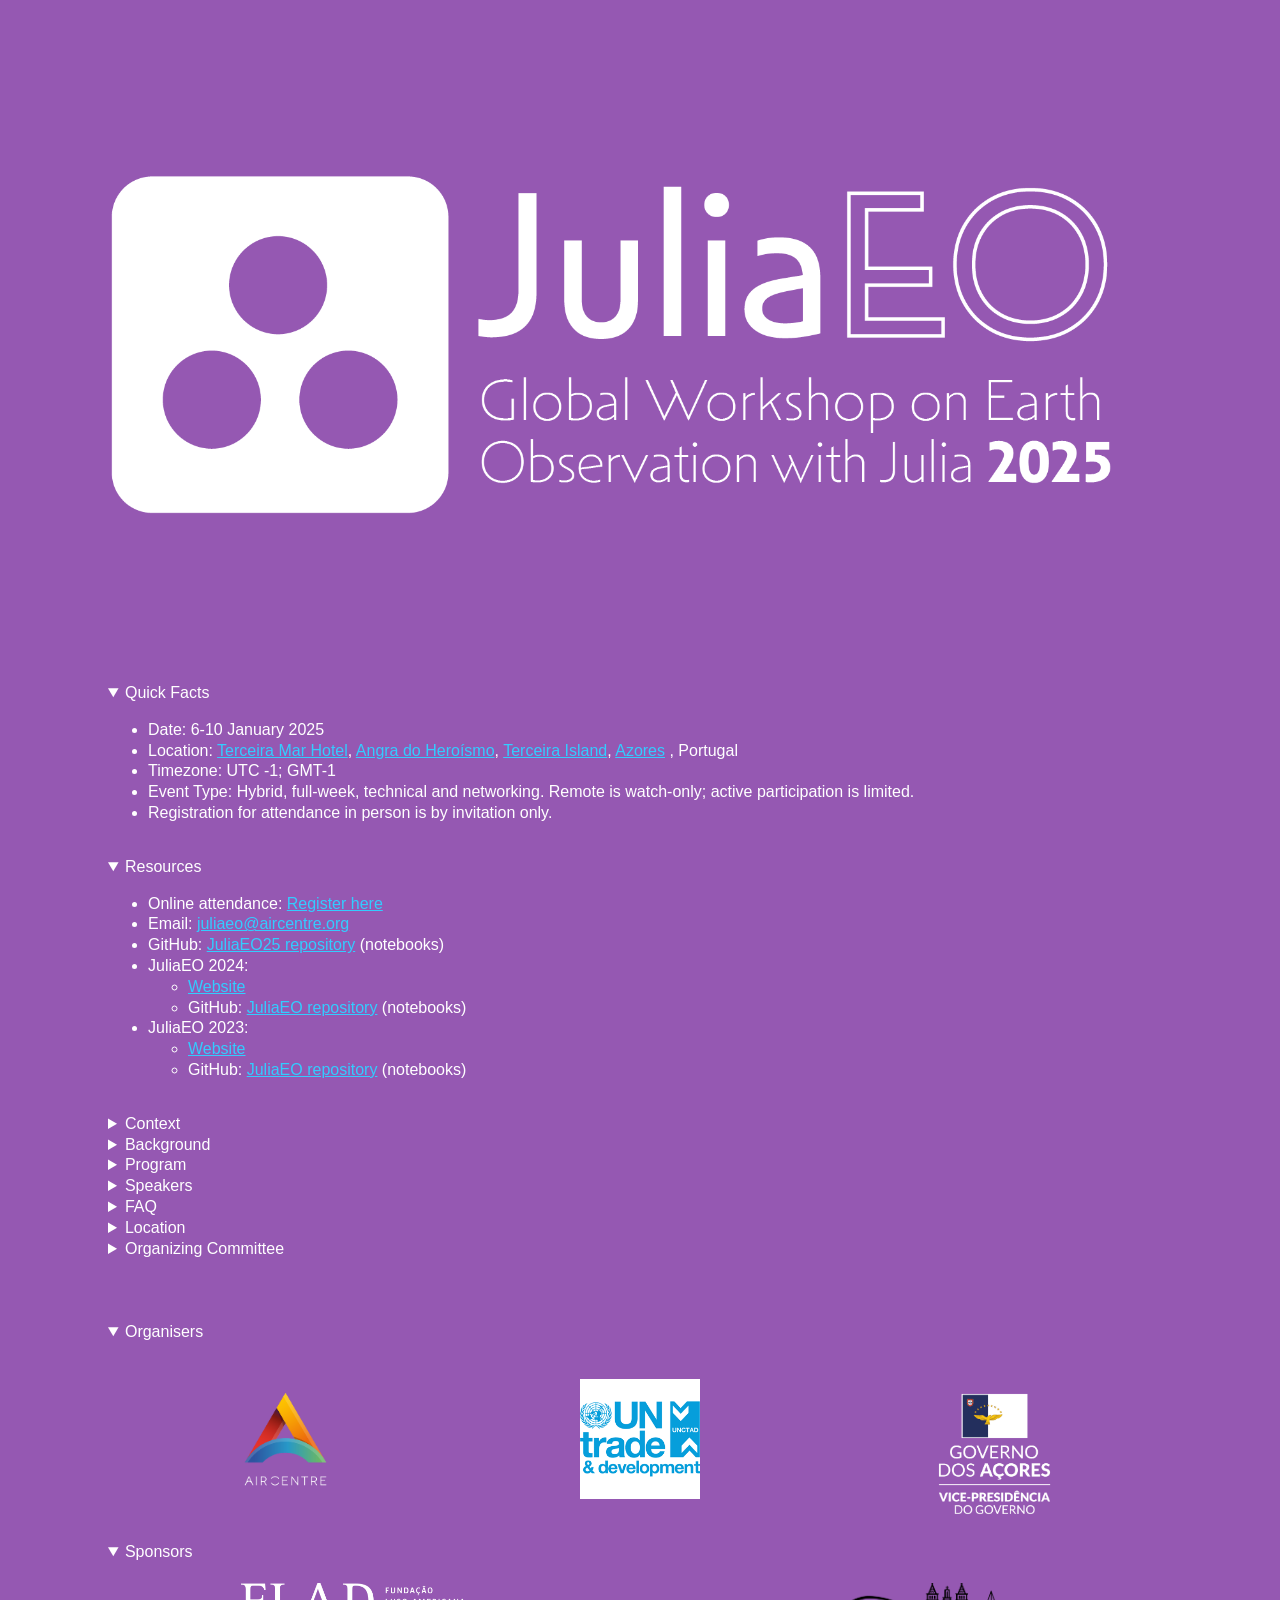
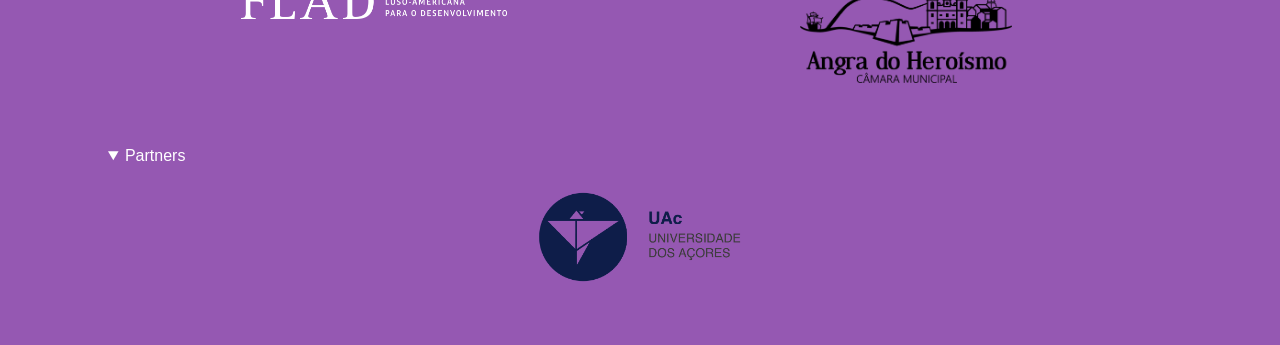
==== commit e0d71ad6: "Add links to event schedule in index.html Convert the name of each session into a link, on the progr" ====
--- a/index.html
+++ b/index.html
@@ -252,8 +252,8 @@
                 <p><b>09:00 – 9:15</b> Welcome speech and program presentation.
                     <em>Mr. Joao Pinelo </em>
                 </p>
-                <p><b>09:15 – 9:50</b> Project Closure. “Harnessing Space Technological Applications in Sustainable Urban Development”. </p>
-                        <em> Ms. Eugenia Nunez, United Nations Conference for Trade and Development (UNCTAD)</em></li>
+                <p><b>09:15 – 10:00</b> <a href="https://www.youtube.com/watch?v=stX1Pwuvcxc&list=PL-3G0PUXakeZOYSCb-UhxmJDZAQWHnOBa&index=18">Project Closure. “Harnessing Space Technological Applications in Sustainable Urban Development”</a>. </p>
+                        <li><em> Ms. Eugenia Nunez, United Nations Conference for Trade and Development (UNCTAD)</em></li>
                     <p>
                         <li><em> Mr. Fábio Hochleitner,  Laboratory of Computational Methods in Engineering (LAMCE), </em></li>
                     <p>
@@ -267,33 +267,30 @@
             <li><em> Mr. João Pinelo, Atlantic International Research Centre (AIR Centre)</em></li>
     </p>
                 </ul>
-                <p><b>09:50 – 10:00</b> University of the Azores (UAç).
-                    <em> Mr. Artur Gil, Vice-Rector for Science, Innovation and Knowledge Transfer</em>
-                </p>
                 <p><b>10:00 – 10:20</b> Coffee break.</p>
-                <p><b>10:20 – 10:30</b> UTAustin Portugal Program.
+                <p><b>10:20 – 10:30</b> <a href="https://www.youtube.com/watch?v=HyDr7MWNGic&list=PL-3G0PUXakeZOYSCb-UhxmJDZAQWHnOBa&index=24">UTAustin Portugal Program</a>.
                     <em> Mr. Marco Bravo, Co-Principal Investigator and Executive Director at UT Austin</em>
                 </p>
-                <p><b>10:30 – 11:00</b> Opportunities and Challenges for Data Science.
+                <p><b>10:30 – 11:00</b> <a href="https://www.youtube.com/watch?v=dipuCxOj608&list=PL-3G0PUXakeZOYSCb-UhxmJDZAQWHnOBa&index=17">Opportunities and Challenges for Data Science</a>.
                     <em> Mr. Joao Pinelo </em>
                 </p>
                 <p><b>11:00 – 11:30</b> Internal Waves Service.
                     <em> Ms. Adriana Ferreira, Mr. Iúri Diogo & Mr. João Gonçalves </em>
                 </p>
-                <p><b>11:30 – 12:00</b> Real-time Alert Systems in Julia.
+                <p><b>11:30 – 12:00</b> <a href="https://www.youtube.com/watch?v=qgSoYj9xWik&list=PL-3G0PUXakeZOYSCb-UhxmJDZAQWHnOBa&index=19">Real-time Alert Systems in Julia</a>.
                     <em> Ms. Iga Szczesniak </em>
                 </p>
                 <p><b>12:00 – 13:00</b> Lunch break.</p>
-                <p><b>13:00 – 13:30</b> JuliaGeo Updates.
+                <p><b>13:00 – 13:30</b> <a href="https://www.youtube.com/watch?v=zo7aKgclkqU&list=PL-3G0PUXakeZOYSCb-UhxmJDZAQWHnOBa&index=15">JuliaGeo Updates</a>.
                     <em> Mr.  Anshul Singhvi</em>
                 </p>
-                <p><b>13:30 – 14:00</b> The state of Raster data in Julia
+                <p><b>13:30 – 14:00</b> <a href="https://www.youtube.com/watch?v=oxvsRtXtuZg&list=PL-3G0PUXakeZOYSCb-UhxmJDZAQWHnOBa&index=22">The state of Raster data in Julia</a>
                     <em> Mr. Rafael Schouten</em>
                 </p>
-                <p><b>14:00 – 15:00</b> Updates to the GeoRegions.jl Package and Future Plans for the GeoRegions Ecosystem.
+                <p><b>14:00 – 15:00</b> <a href="https://www.youtube.com/watch?v=Ki95C7d7Zn0&list=PL-3G0PUXakeZOYSCb-UhxmJDZAQWHnOBa&index=23">Updates to the GeoRegions.jl Package and Future Plans for the GeoRegions Ecosystem</a>.
                     <em> Mr. Nathanael Wong</em>
                 </p>
-                <p><b>15:00 – 16:00</b> Data Cubes in Julia.
+                <p><b>15:00 – 16:00</b> <a href="https://www.youtube.com/watch?v=SXL0DHELvt4&list=PL-3G0PUXakeZOYSCb-UhxmJDZAQWHnOBa&index=2">Data Cubes in Julia</a>.
                     <em> Mr. Felix Cremer</em>
                 </p>
                 <p><b>16:00 – 17:00</b> Expert hour.</p>
@@ -305,16 +302,16 @@
             <div id="day-2-7.01.2025" class="section level3">
                 <h3>Day 2 - Tuesday 7.01.2025</h3>
                 <p>Timezone: UTC -1; GMT-1</p>
-                <p><b>09:00 – 9:45</b> Cloud-optimized File Formats.
+                <p><b>09:00 – 9:45</b> <a href="https://www.youtube.com/watch?v=Z90rZljaP4w&list=PL-3G0PUXakeZOYSCb-UhxmJDZAQWHnOBa&index=5">Cloud-optimized File Formats</a>.
                     <em>Mr. Maarten Pronk</em>
                 </p>
                 <p><b>09:45 – 10:05</b> Coffee break.</p>
-                <p><b>10:05 – 11:00</b> Going big with large EO dataset I/O. <em> Mr. Anshul Singhvi</em> </p>
-                <p><b>11:00 – 12:00</b> Geomorphometry.jl. <em> Mr. Maarten Pronk</em> </p>
+                <p><b>10:05 – 11:00</b> <a href="https://www.youtube.com/watch?v=Rj2N4KjKL0I&list=PL-3G0PUXakeZOYSCb-UhxmJDZAQWHnOBa&index=10">Going big with large EO dataset I/O</a>. <em> Mr. Anshul Singhvi</em> </p>
+                <p><b>11:00 – 12:00</b> <a href="https://www.youtube.com/watch?v=hV_XtNENHAo&list=PL-3G0PUXakeZOYSCb-UhxmJDZAQWHnOBa&index=11">Geomorphometry.jl</a>. <em> Mr. Maarten Pronk</em> </p>
                 <p><b>12:00 – 13:00</b> Lunch break.</p>
-                <p><b>13:00 – 13:45</b> dJUICE a Julia implementation of the Ice-Sheet and Sea-level System Model. <em> Mr. Eigil Lippert</em> </p>
-                <p><b>13:45 – 14:45</b> Imaging Radar data interpretation and analysis for Earth Science Studies. <em> Ms. Jingyi "Ann" Chen</em> </p>
-                <p><b>14:45 – 15:40</b> Deriving knowledge from satellite data: A Julian perspective <em> Mr. Alex Gardner </em> </p>
+                <p><b>13:00 – 13:45</b> <a href="https://www.youtube.com/watch?v=NKCXKTlv8vI&list=PL-3G0PUXakeZOYSCb-UhxmJDZAQWHnOBa&index=1">dJUICE a Julia implementation of the Ice-Sheet and Sea-level System Model</a>. <em> Mr. Eigil Lippert</em> </p>
+                <p><b>13:45 – 14:45</b> <a href="https://www.youtube.com/watch?v=wBncWQp3NV8&list=PL-3G0PUXakeZOYSCb-UhxmJDZAQWHnOBa&index=14">Imaging Radar data interpretation and analysis for Earth Science Studies</a>. <em> Ms. Jingyi "Ann" Chen</em> </p>
+                <p><b>14:45 – 15:40</b> <a href="https://www.youtube.com/watch?v=HL24WcGDjus&list=PL-3G0PUXakeZOYSCb-UhxmJDZAQWHnOBa&index=8">Deriving knowledge from satellite data: A Julian perspective</a> <em> Mr. Alex Gardner </em> </p>
                 <p><b>15:40 – 16:00</b> Coffee break.</p>
                 <p><b>16:00 – 17:00</b> Expert hour.</p>
                 <!--
@@ -326,11 +323,11 @@
             <div id="day-3-8.01.2025" class="section level3">
                 <h3>Day 3 – Wednesday 8.01.2025</h3>
                 <p>Timezone: UTC -1; GMT-1</p>
-                <p><b>09:00 – 9:45</b> An Introduction to Surrogate Models.
+                <p><b>09:00 – 9:45</b> <a href="https://www.youtube.com/watch?v=k-8ljdnskyM&list=PL-3G0PUXakeZOYSCb-UhxmJDZAQWHnOBa&index=3">An Introduction to Surrogate Models</a>.
                     <em> Mr. Anas Abdelrehim </em>
                 </p>
                 <p><b>09:45 – 10:05</b> Coffee break.</p>
-                <p><b>10:05 – 12:00</b> A Hands-on Introduction to Applied Scientific Machine Learning. <em> Mr. Chris Rackauckas </em></p>
+                <p><b>10:05 – 12:00</b> <a href="https://www.youtube.com/watch?v=Lqyp4l-JBF8&list=PL-3G0PUXakeZOYSCb-UhxmJDZAQWHnOBa&index=4">A Hands-on Introduction to Applied Scientific Machine Learning</a>. <em> Mr. Chris Rackauckas </em></p>
                 <p><b>12:00 – 13:00</b> Lunch break.</p>
                 <p><b>13:00 – 17:00</b> Spontaneous group activities.</p>
                 <hr />
@@ -338,17 +335,18 @@
             <div id="day-4-9.01.2025" class="section level3">
                 <h3>Day 4 – Thursday 9.01.2025</h3>
                 <p>Timezone: UTC -1; GMT-1</p>
-                <p><b>09:00 – 9:45</b> Ocean Modeling Trends and Data Driven Modeling with Julia <em> Mr. Gaël Forget </em></p>
+                <p><b>09:00 – 9:45</b> <a href="https://www.youtube.com/watch?v=v0lXkgjP5gA&list=PL-3G0PUXakeZOYSCb-UhxmJDZAQWHnOBa&index=16">Ocean Modeling Trends and Data Driven Modeling with Julia</a> <em> Mr. Gaël Forget </em></p>
                 <p><b>09:45 – 10:05</b> Coffee break.</p>
-                <p><b>10:05 – 10:45</b> Training denoising diffusion models on incomplete satellite data in Julia with Flux.jl <em> Mr. Alexander Barth </em> </p>
+                <p><b>10:05 – 10:45</b> <a href="https://www.youtube.com/watch?v=h1L0NsBE_c8&list=PL-3G0PUXakeZOYSCb-UhxmJDZAQWHnOBa&index=21">Training denoising diffusion models on incomplete satellite data in Julia with Flux.jl</a> <em> Mr. Alexander Barth </em> </p>
                 <p><b>10:45 – 11:25</b> Realistic Ocean Simulations in Pure Julia with ClimaOcean.jl <em> Mr. Simone Silvestri </em> </p>
-                <p><b>11:25 – 12:00</b> Composable Ocean Modelling with ClimateModels.jl, MITgcm.jl, and Climatology.jl <em> Mr. Gaël Forget </em> </p>
+                <p><b>11:25 – 12:00</b> <a href="https://www.youtube.com/watch?v=5XmJ-oimD10&list=PL-3G0PUXakeZOYSCb-UhxmJDZAQWHnOBa&index=7">Composable Ocean Modelling with ClimateModels.jl, MITgcm.jl, and Climatology.jl</a> <em> Mr. Gaël Forget </em> </p>
                 <p><b>12:00 – 13:00</b> Lunch break.</p>
-                <p><b>13:00 – 13:50</b> Hands-on Session on Regional Ocean Modelling via ROMS.jl <em> Mr. Alexander Barth </em> </p>
-                <p><b>13:50 – 14:40</b> Hands-on Session with Oceananigans.jl and ClimaOcean.jl <em> Mr. Simone Silvestri </em> </p>
+                <p><b>13:00 – 13:10</b> <a href="https://www.youtube.com/watch?v=yTZj5rE0i6s&list=PL-3G0PUXakeZOYSCb-UhxmJDZAQWHnOBa&index=6">AIR Centre communities</a>.  <em> Mr. Miguel Miranda </em> </p>
+                <p><b>13:10 – 13:40</b> <a href="https://www.youtube.com/watch?v=5eA7S2zPMOs&list=PL-3G0PUXakeZOYSCb-UhxmJDZAQWHnOBa&index=12">Hands-on Session on Regional Ocean Modelling via ROMS.jl</a> <em> Mr. Alexander Barth </em> </p>
+                <p><b>13:40 – 14:40</b> <a href="https://www.youtube.com/watch?v=3bhDFI6RaJM&list=PL-3G0PUXakeZOYSCb-UhxmJDZAQWHnOBa&index=13">Hands-on Session with Oceananigans.jl and ClimaOcean.jl</a> <em> Mr. Simone Silvestri </em> </p>
                 <p><b>14:40 – 15:30</b> Hands-on Session on Tracking Ocean Currents with OceanRobots.jl, MeshArrays.jl, and Drifters.jl <em> Mr. Gaël Forget </em> </p>
                 <p><b>15:40 – 16:00</b> Coffee break. </p>
-                <p><b>16:00 – 16:20</b> Round Table <em> Mr. Gaël Forget </em> </p>
+                <p><b>16:00 – 16:20</b> <a href="https://www.youtube.com/watch?v=HlDqfkyLmKg&list=PL-3G0PUXakeZOYSCb-UhxmJDZAQWHnOBa&index=20">Round Table</a> <em> Mr. Gaël Forget </em> </p>
                 <p><b>16:20 – 16:25</b> JuliaEO25 Closure of Online Sessions. <em> Mr. Joao Pinelo </em></p>
                 <p><b>16:25 – 17:00</b> Expert hour. </p>
                 <hr />
